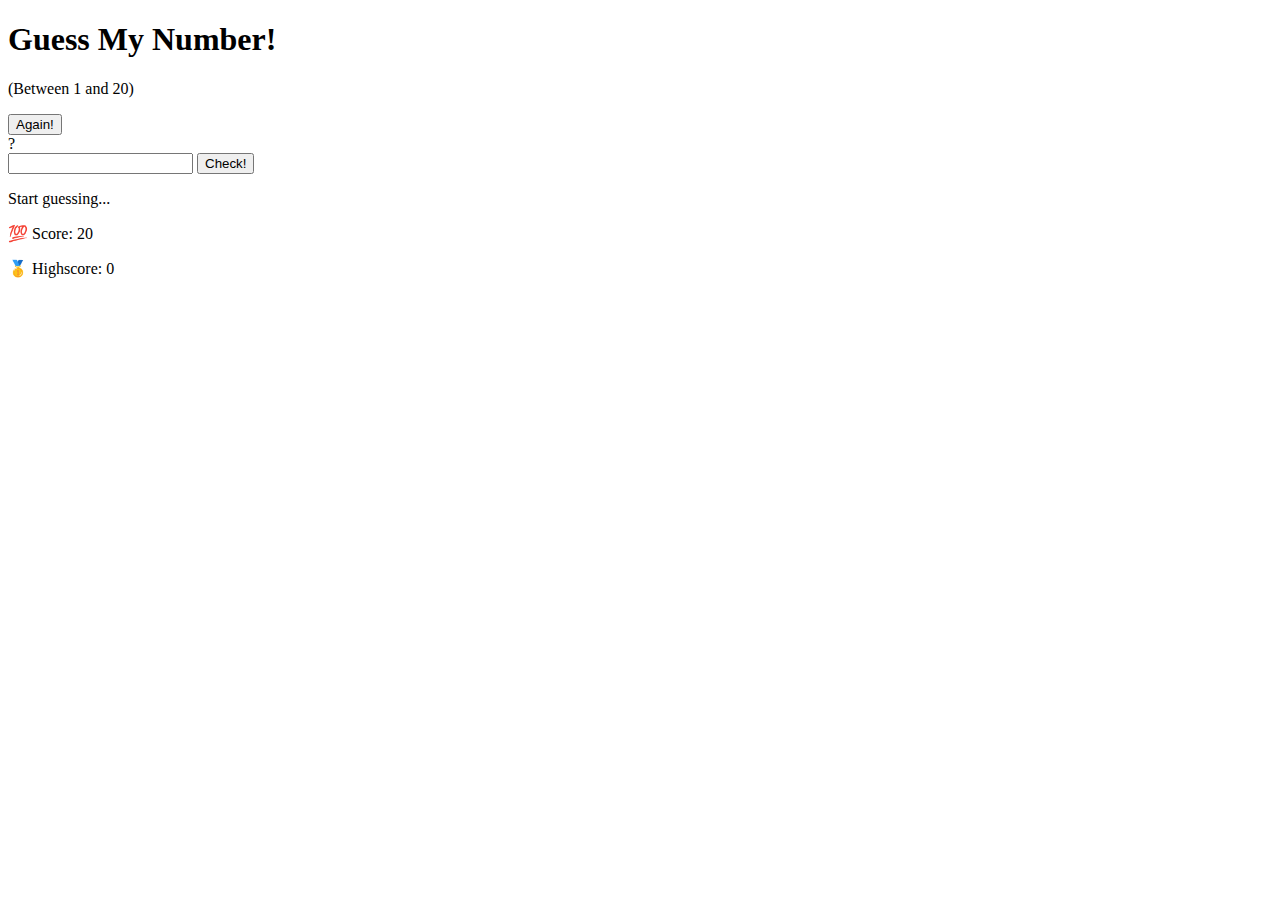
==== GuessNumber/index.html @ 4cd0c7bf "Adding html page for Guess My Number Game" ====
<!DOCTYPE html>
<html lang="en">
  <head>
    <meta charset="UTF-8" />
    <meta name="viewport" content="width=device-width, initial-scale=1.0" />
    <link rel="stylesheet" href="style.css" />
    <title>Guess My Number!</title>
  </head>
  <body>
    <header>
      <h1>Guess My Number!</h1>
      <p class="between">(Between 1 and 20)</p>
      <button class="button again">Again!</button>
      <div class="number">?</div>
    </header>
    <main>
      <section class="left">
        <input type="number" class="guess" />
        <button class="button check">Check!</button>
      </section>
      <section class="right">
        <p class="message">Start guessing...</p>
        <p class="label-score">💯 Score: <span class="score">20</span></p>
        <p class="label-highscore">
          🥇 Highscore: <span class="highscore">0</span>
        </p>
      </section>
    </main>
    <script src="script.js"></script>
  </body>
</html>
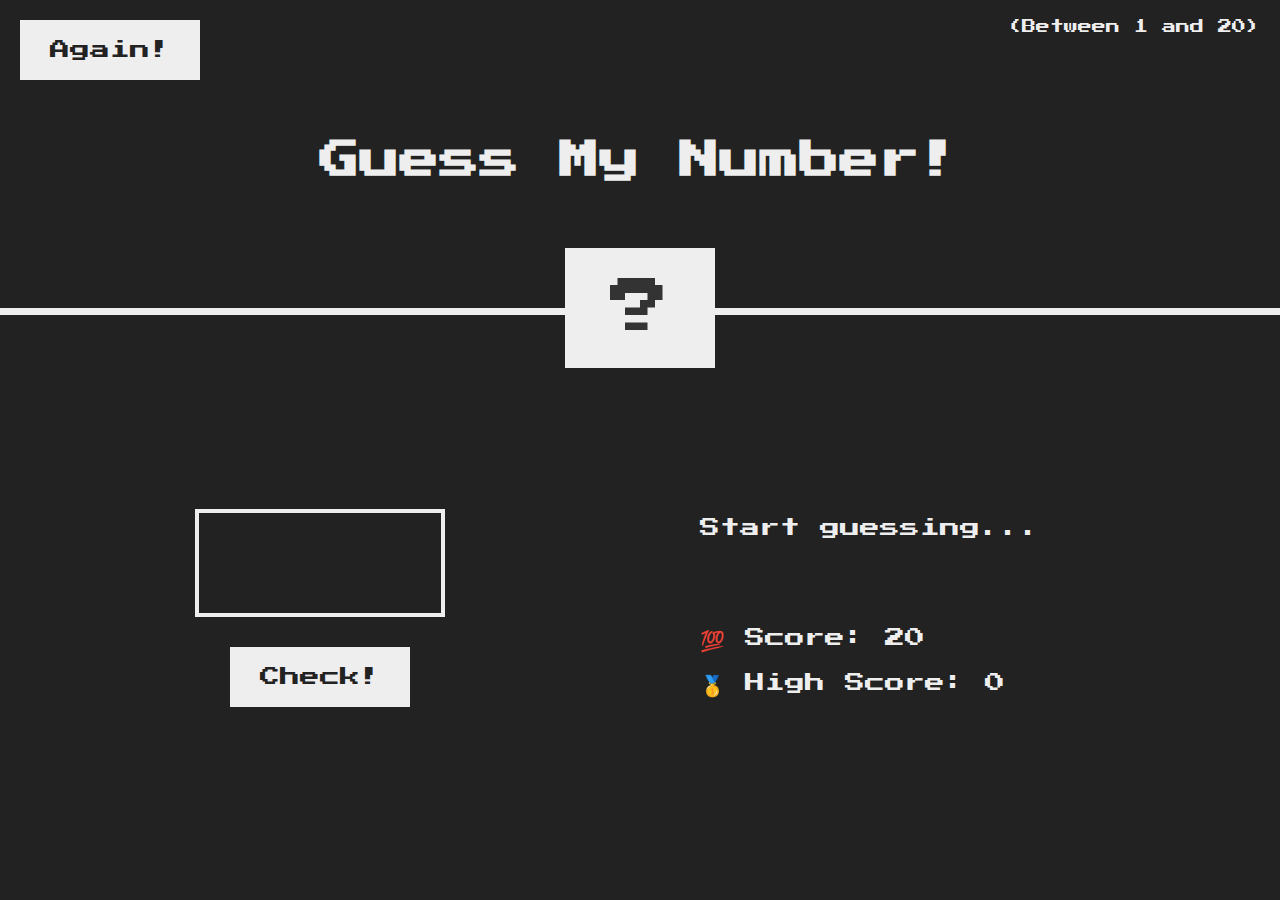
==== commit 8c37a16f: "Changed 'highscore' to 'high score'" ====
--- a/GuessNumber/index.html
+++ b/GuessNumber/index.html
@@ -22,7 +22,7 @@
         <p class="message">Start guessing...</p>
         <p class="label-score">💯 Score: <span class="score">20</span></p>
         <p class="label-highscore">
-          🥇 Highscore: <span class="highscore">0</span>
+          🥇 High Score: <span class="highscore">0</span>
         </p>
       </section>
     </main>
--- a/GuessNumber/style.css
+++ b/GuessNumber/style.css
@@ -0,0 +1,119 @@
+@import url("https://fonts.googleapis.com/css?family=Press+Start+2P&display=swap");
+
+* {
+  margin: 0;
+  padding: 0;
+  box-sizing: inherit;
+}
+
+html {
+  font-size: 62.5%;
+  box-sizing: border-box;
+}
+
+body {
+  font-family: "Press Start 2P", sans-serif;
+  color: #eee;
+  background-color: #222;
+  /* background-color: #60b347; */
+}
+
+/* LAYOUT */
+header {
+  position: relative;
+  height: 35vh;
+  border-bottom: 7px solid #eee;
+}
+
+main {
+  height: 65vh;
+  color: #eee;
+  display: flex;
+  align-items: center;
+  justify-content: space-around;
+}
+
+.left {
+  width: 52rem;
+  display: flex;
+  flex-direction: column;
+  align-items: center;
+}
+
+.right {
+  width: 52rem;
+  font-size: 2rem;
+}
+
+/* ELEMENTS STYLE */
+h1 {
+  font-size: 4rem;
+  text-align: center;
+  position: absolute;
+  width: 100%;
+  top: 52%;
+  left: 50%;
+  transform: translate(-50%, -50%);
+}
+
+.number {
+  background: #eee;
+  color: #333;
+  font-size: 6rem;
+  width: 15rem;
+  padding: 3rem 0rem;
+  text-align: center;
+  position: absolute;
+  bottom: 0;
+  left: 50%;
+  transform: translate(-50%, 50%);
+}
+
+.between {
+  font-size: 1.4rem;
+  position: absolute;
+  top: 2rem;
+  right: 2rem;
+}
+
+.again {
+  position: absolute;
+  top: 2rem;
+  left: 2rem;
+}
+
+.guess {
+  background: none;
+  border: 4px solid #eee;
+  font-family: inherit;
+  color: inherit;
+  font-size: 5rem;
+  padding: 2.5rem;
+  width: 25rem;
+  text-align: center;
+  display: block;
+  margin-bottom: 3rem;
+}
+
+.button {
+  border: none;
+  background-color: #eee;
+  color: #222;
+  font-size: 2rem;
+  font-family: inherit;
+  padding: 2rem 3rem;
+  cursor: pointer;
+}
+
+.button:hover {
+  background-color: #ccc;
+}
+
+.message {
+  margin-bottom: 8rem;
+  height: 3rem;
+}
+
+.label-score {
+  margin-bottom: 2rem;
+}
